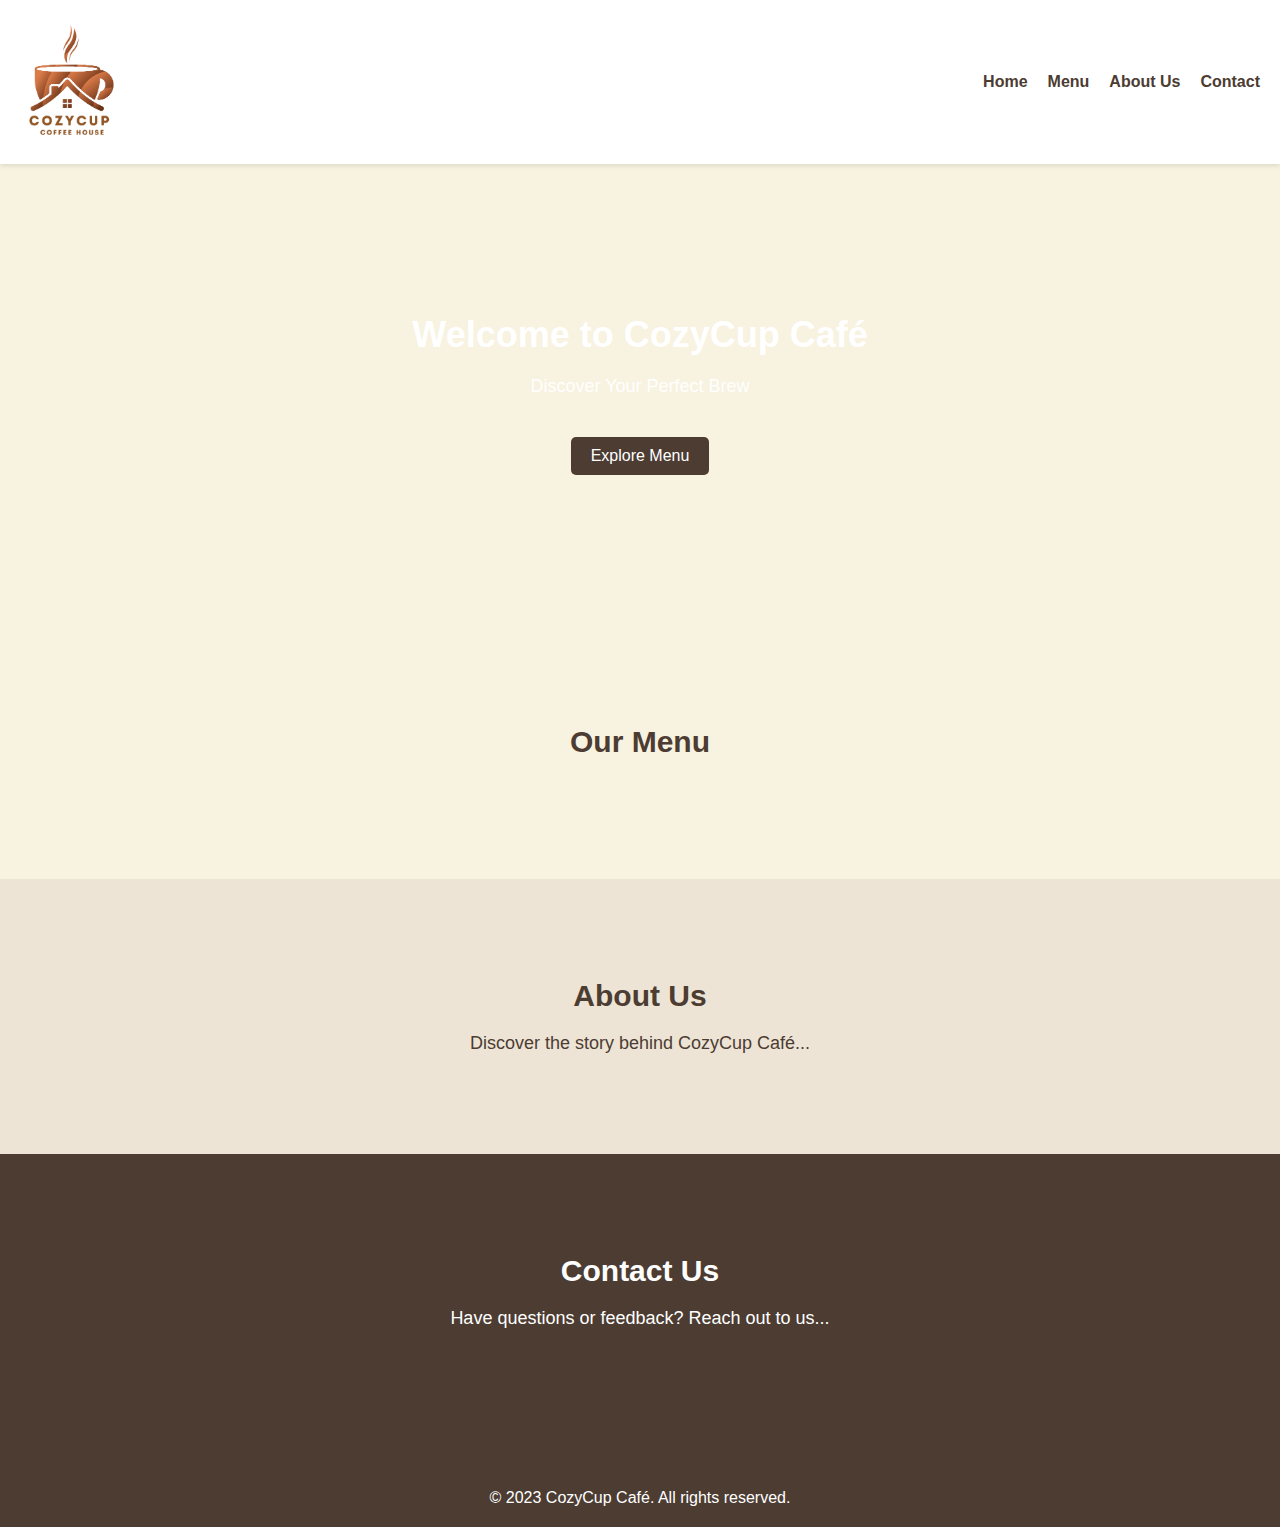
==== index.html @ 12c3dd87 "initial" ====
<!DOCTYPE html>
<html lang="en">
<head>
    <meta charset="UTF-8">
    <meta name="viewport" content="width=device-width, initial-scale=1.0">
    <link rel="stylesheet" href="css/styles.css">
    <title>CozyCup Café</title>
</head>
<body>
    <header>
        <nav>
            <div class="logo">
                <img src="img/logo.png" alt="CozyCup Café Logo">
            </div>
            <ul>
                <li><a href="#home">Home</a></li>
                <li><a href="#menu">Menu</a></li>
                <li><a href="#about">About Us</a></li>
                <li><a href="#contact">Contact</a></li>
            </ul>
        </nav>
    </header>

    <section id="home" class="hero">
        <h1>Welcome to CozyCup Café</h1>
        <p>Discover Your Perfect Brew</p>
        <a href="#menu" class="cta-button">Explore Menu</a>
    </section>

    <section id="menu" class="menu">
        <h2>Our Menu</h2>
        <!-- Add menu items here -->
    </section>

    <section id="about" class="about">
        <h2>About Us</h2>
        <p>Discover the story behind CozyCup Café...</p>
    </section>

    <section id="contact" class="contact">
        <h2>Contact Us</h2>
        <p>Have questions or feedback? Reach out to us...</p>
    </section>

    <footer>
        <p>&copy; 2023 CozyCup Café. All rights reserved.</p>
    </footer>
</body>
</html>
---- css/styles.css ----
/* Reset some default styles */
body, h1, h2, h3, p, ul, li {
    margin: 0;
    padding: 0;
}

body {
    font-family: Arial, sans-serif;
    background-color: #f8f2e0;
    color: #4c3c32;
}

header {
    background-color: #fff;
    box-shadow: 0 2px 5px rgba(0, 0, 0, 0.1);
    padding: 20px;
}

nav {
    display: flex;
    justify-content: space-between;
    align-items: center;
}

.logo img {
    max-width: 100px;
}

nav ul {
    list-style: none;
    display: flex;
    gap: 20px;
}

nav a {
    text-decoration: none;
    color: #4c3c32;
    font-weight: bold;
    transition: color 0.3s;
}

nav a:hover {
    color: #7e685b;
}

.hero {
    text-align: center;
    padding: 150px 0;
    background-image: url('hero-bg.jpg');
    background-size: cover;
    color: white;
}

.hero h1 {
    font-size: 36px;
    margin-bottom: 20px;
}

.hero p {
    font-size: 18px;
    margin-bottom: 40px;
}

.cta-button {
    display: inline-block;
    padding: 10px 20px;
    background-color: #4c3c32;
    color: white;
    text-decoration: none;
    border-radius: 5px;
}

.cta-button:hover {
    background-color: #7e685b;
}

.menu {
    padding: 100px 0;
    text-align: center;
}

.menu h2 {
    font-size: 30px;
    margin-bottom: 20px;
}

.about {
    padding: 100px 0;
    text-align: center;
    background-color: #ede4d6;
}

.about h2 {
    font-size: 30px;
    margin-bottom: 20px;
}

.about p {
    font-size: 18px;
    max-width: 800px;
    margin: 0 auto;
}

.contact {
    padding: 100px 0;
    text-align: center;
    background-color: #4c3c32;
    color: white;
}

.contact h2 {
    font-size: 30px;
    margin-bottom: 20px;
}

.contact p {
    font-size: 18px;
    margin-bottom: 40px;
}

footer {
    background-color: #4c3c32;
    color: white;
    text-align: center;
    padding: 20px 0;
}
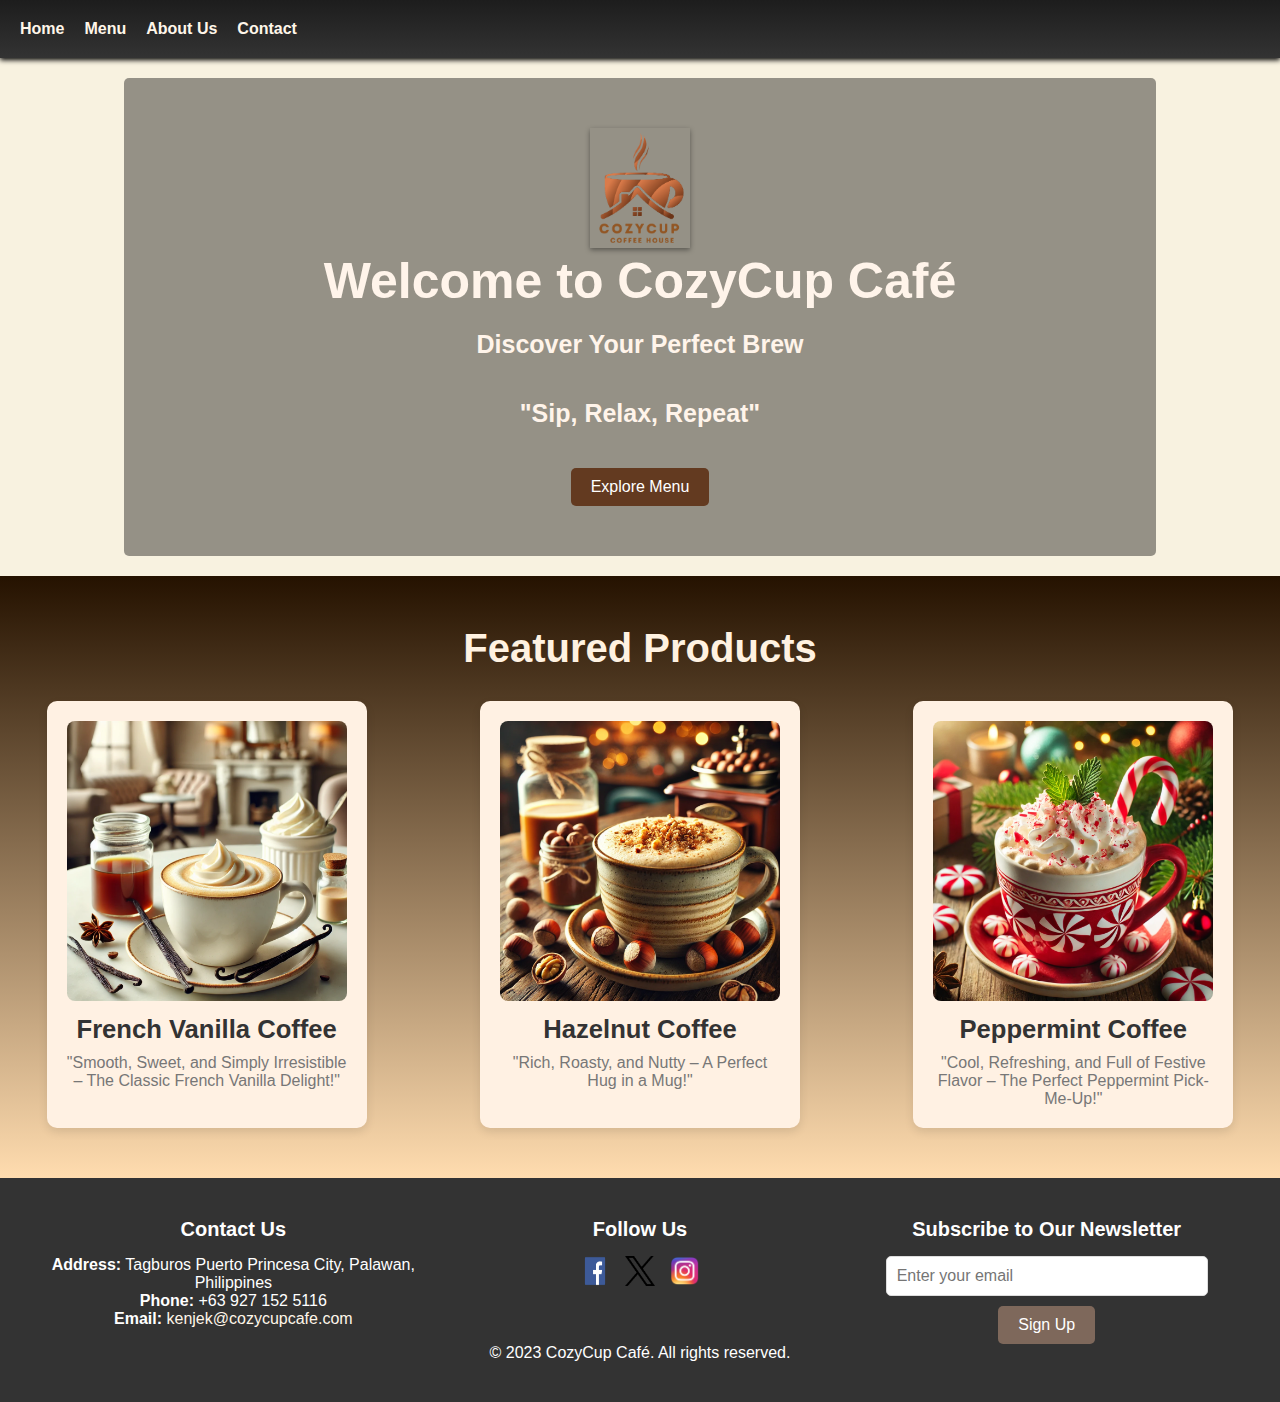
==== commit 68f807f5: "updated website" ====
--- a/index.html
+++ b/index.html
@@ -9,40 +9,83 @@
 <body>
     <header>
         <nav>
-            <div class="logo">
-                <img src="img/logo.png" alt="CozyCup Café Logo">
-            </div>
             <ul>
-                <li><a href="#home">Home</a></li>
-                <li><a href="#menu">Menu</a></li>
-                <li><a href="#about">About Us</a></li>
-                <li><a href="#contact">Contact</a></li>
+                <li><a href="index.html">Home</a></li>
+                <li><a href="menu.html">Menu</a></li>
+                <li><a href="about.html">About Us</a></li>
+                <li><a href="contact.html">Contact</a></li>
             </ul>
         </nav>
     </header>
 
     <section id="home" class="hero">
-        <h1>Welcome to CozyCup Café</h1>
-        <p>Discover Your Perfect Brew</p>
-        <a href="#menu" class="cta-button">Explore Menu</a>
+        <div class="inside">
+            <div class="logo">
+                <img src="img/logo.png" alt="CozyCup Café Logo">
+            </div>
+            <h1>Welcome to CozyCup Café</h1>
+            <p><b>Discover Your Perfect Brew</b></p>
+            <p><b>&quot;Sip, Relax, Repeat&quot;</b></p>
+            <a href="menu.html" class="cta-button">Explore Menu</a>
+        </div>
     </section>
 
-    <section id="menu" class="menu">
-        <h2>Our Menu</h2>
-        <!-- Add menu items here -->
+    <section id="featured" class="products">
+        <div class="top">
+            <h2>Featured Products</h2>
+        </div>
+
+        <div class="product-gallery">
+            <div class="product-item">
+                <img src="img/french_vanilla.webp" alt="French Vanilla Coffee">
+                <h3>French Vanilla Coffee</h3>
+                <p>"Smooth, Sweet, and Simply Irresistible – The Classic French Vanilla Delight!"</p>
+            </div>
+
+            <div class="product-item">
+                <img src="img/hazelnut.webp" alt="Hazelnut Coffee">
+                <h3>Hazelnut Coffee</h3>
+                <p>"Rich, Roasty, and Nutty – A Perfect Hug in a Mug!"</p>
+            </div>
+
+            <div class="product-item">
+                <img src="img/pepermint.webp" alt="Peppermint Coffee">
+                <h3>Peppermint Coffee</h3>
+                <p>"Cool, Refreshing, and Full of Festive Flavor – The Perfect Peppermint Pick-Me-Up!"</p>
+            </div>
+        </div>
     </section>
 
-    <section id="about" class="about">
-        <h2>About Us</h2>
-        <p>Discover the story behind CozyCup Café...</p>
-    </section>
+    <!-- Footer Section -->
+    <footer>
+        <div class="footer-container">
+            <!-- Contact Information -->
+            <div class="footer-section contact-info">
+                <h3>Contact Us</h3>
+                <p><strong>Address:</strong> Tagburos Puerto Princesa City, Palawan, Philippines</p>
+                <p><strong>Phone:</strong> +63 927 152 5116</p>
+                <p><strong>Email:</strong> <a href="mailto:info@cozycupcafe.com">kenjek@cozycupcafe.com</a></p>
+            </div>
 
-    <section id="contact" class="contact">
-        <h2>Contact Us</h2>
-        <p>Have questions or feedback? Reach out to us...</p>
-    </section>
+            <!-- Social Media Links -->
+            <div class="footer-section social-media">
+                <h3>Follow Us</h3>
+                <ul>
+                    <li><a href="#"><img src="img/fb.png" alt="Facebook"></a></li>
+                    <li><a href="#"><img src="img/x.png" alt="X"></a></li>
+                    <li><a href="#"><img src="img/ig.png" alt="Instagram"></a></li>
+                </ul>
+            </div>
 
-    <footer>
+            <!-- Newsletter Signup -->
+            <div class="footer-section newsletter">
+                <h3>Subscribe to Our Newsletter</h3>
+                <form action="#" method="POST">
+                    <input type="email" name="email" placeholder="Enter your email" required>
+                    <button type="submit">Sign Up</button>
+                </form>
+            </div>
+        </div>
         <p>&copy; 2023 CozyCup Café. All rights reserved.</p>
     </footer>
 </body>
--- a/css/styles.css
+++ b/css/styles.css
@@ -11,9 +11,14 @@
 }
 
 header {
-    background-color: #fff;
-    box-shadow: 0 2px 5px rgba(0, 0, 0, 0.1);
+    background-color: #333;
+    box-shadow: 0 2px 5px rgba(0, 0, 0, 1);
     padding: 20px;
+    background-image: linear-gradient(180deg, #1d1d1d 0%, #333 100%);
+}
+
+header:hover {
+    top: 0;
 }
 
 nav {
@@ -22,49 +27,60 @@
     align-items: center;
 }
 
+nav ul {
+    list-style: none;
+    display: flex;
+    gap: 20px;
+}
+
+nav a {
+    text-decoration: none;
+    color: #fff6e9;
+    font-weight: bold;
+    transition: color 0.3s;
+}
+
+nav a:hover {
+    color: #7e685b;
+}
+
+.inside {
+    background-color: rgba(0, 0, 0, 0.4);
+    color: white;
+    display: inline-block;
+    padding: 50px 200px;
+    border-radius: 5px; 
+}
+
 .logo img {
     max-width: 100px;
-}
-
-nav ul {
-    list-style: none;
-    display: flex;
-    gap: 20px;
-}
-
-nav a {
-    text-decoration: none;
-    color: #4c3c32;
-    font-weight: bold;
-    transition: color 0.3s;
-}
-
-nav a:hover {
-    color: #7e685b;
+    box-shadow: 0 2px 5px rgba(0, 0, 0, 0.4);
 }
 
 .hero {
     text-align: center;
-    padding: 150px 0;
-    background-image: url('hero-bg.jpg');
+    padding: 20px 0;
+    background-image: url('C:/Users/Client/Desktop/cozycup-kenjek/img/hero-bg.jpg');
     background-size: cover;
-    color: white;
+    color: rgb(36, 35, 35);
 }
 
 .hero h1 {
-    font-size: 36px;
+    font-size: 50px;
     margin-bottom: 20px;
+    color:rgb(255, 244, 234);
 }
 
 .hero p {
-    font-size: 18px;
+    font-size: 25px;
     margin-bottom: 40px;
+    color:rgb(255, 244, 234);
 }
 
 .cta-button {
     display: inline-block;
     padding: 10px 20px;
-    background-color: #4c3c32;
+    background-color: #633a20;
     color: white;
     text-decoration: none;
     border-radius: 5px;
@@ -74,53 +90,159 @@
     background-color: #7e685b;
 }
 
-.menu {
+.products {
     padding: 100px 0;
     text-align: center;
-}
-
-.menu h2 {
-    font-size: 30px;
-    margin-bottom: 20px;
-}
-
-.about {
-    padding: 100px 0;
-    text-align: center;
-    background-color: #ede4d6;
-}
-
-.about h2 {
-    font-size: 30px;
-    margin-bottom: 20px;
-}
-
-.about p {
-    font-size: 18px;
-    max-width: 800px;
+    background-color: #ffddc4;
+}
+
+#featured {
+    padding: 50px 0;
+    background-image: linear-gradient(180deg, #251200 0%, #ffdcaf 100%);
+    text-align: center;
+}
+
+#featured .top h2 {
+    font-size: 2.5rem;
+    color: #fff2e1;
+    margin-bottom: 30px;
+}
+
+.product-gallery {
+    display: flex;
+    justify-content: space-around;
+    gap: 20px;
+    flex-wrap: wrap;
+    margin-top: 20px;
+}
+
+.product-item {
+    background-color:rgb(255, 241, 227);;
+    border-radius: 10px;
+    box-shadow: 0 4px 10px rgba(0, 0, 0, 0.1);
+    width: 280px;
+    padding: 20px;
+    text-align: center;
+    transition: transform 0.3s ease-in-out;
+}
+
+.product-item img {
+    width: 100%;
+    height: auto;
+    border-radius: 8px;
+}
+
+.product-item h3 {
+    font-size: 1.6rem;
+    color: #333;
+    margin-top: 10px;
+}
+
+.product-item p {
+    color: #777;
+    font-size: 1rem;
+    margin-top: 10px;
+}
+
+.product-item:hover {
+    transform: translateY(-10px);
+}
+
+.product-item:hover img {
+    transform: scale(1.05);
+}
+
+footer {
+    background-color: #333;
+    color: white;
+    padding: 40px 20px;
+    text-align: center;
+}
+
+.footer-container {
+    display: flex;
+    flex-wrap: wrap;
+    justify-content: space-between;
+    gap: 20px;
+    max-width: 1200px;
     margin: 0 auto;
 }
 
-.contact {
-    padding: 100px 0;
-    text-align: center;
-    background-color: #4c3c32;
-    color: white;
-}
-
-.contact h2 {
-    font-size: 30px;
-    margin-bottom: 20px;
-}
-
-.contact p {
-    font-size: 18px;
-    margin-bottom: 40px;
-}
-
-footer {
-    background-color: #4c3c32;
-    color: white;
-    text-align: center;
-    padding: 20px 0;
-}
+.footer-section {
+    flex: 1;
+    min-width: 250px;
+}
+
+.footer-section h3 {
+    font-size: 20px;
+    margin-bottom: 15px;
+}
+
+.footer-section a {
+    color: #fff6e9;
+    text-decoration: none;
+    transition: color 0.3s;
+}
+
+.footer-section a:hover {
+    color: #d4b59f;
+}
+
+.social-media ul {
+    list-style: none;
+    padding: 0;
+    display: flex;
+    gap: 15px;
+    justify-content: center;
+}
+
+.social-media ul li {
+    display: inline-block;
+}
+
+.social-media ul li img {
+    width: 30px;
+    height: 30px;
+    transition: transform 0.3s;
+}
+
+.social-media ul li img:hover {
+    transform: scale(1.1);
+}
+
+.newsletter form {
+    display: flex;
+    flex-direction: column;
+    align-items: center;
+}
+
+.newsletter input {
+    padding: 10px;
+    font-size: 16px;
+    margin-bottom: 10px;
+    width: 80%;
+    max-width: 300px;
+    border: 1px solid #ddd;
+    border-radius: 5px;
+}
+
+.newsletter button {
+    background-color: #7e685b;
+    color: white;
+    font-size: 16px;
+    padding: 10px 20px;
+    border: none;
+    border-radius: 5px;
+    cursor: pointer;
+    transition: background-color 0.3s;
+}
+
+.newsletter button:hover {
+    background-color: #d4b59f;
+}
+
+
+
+
+
+
